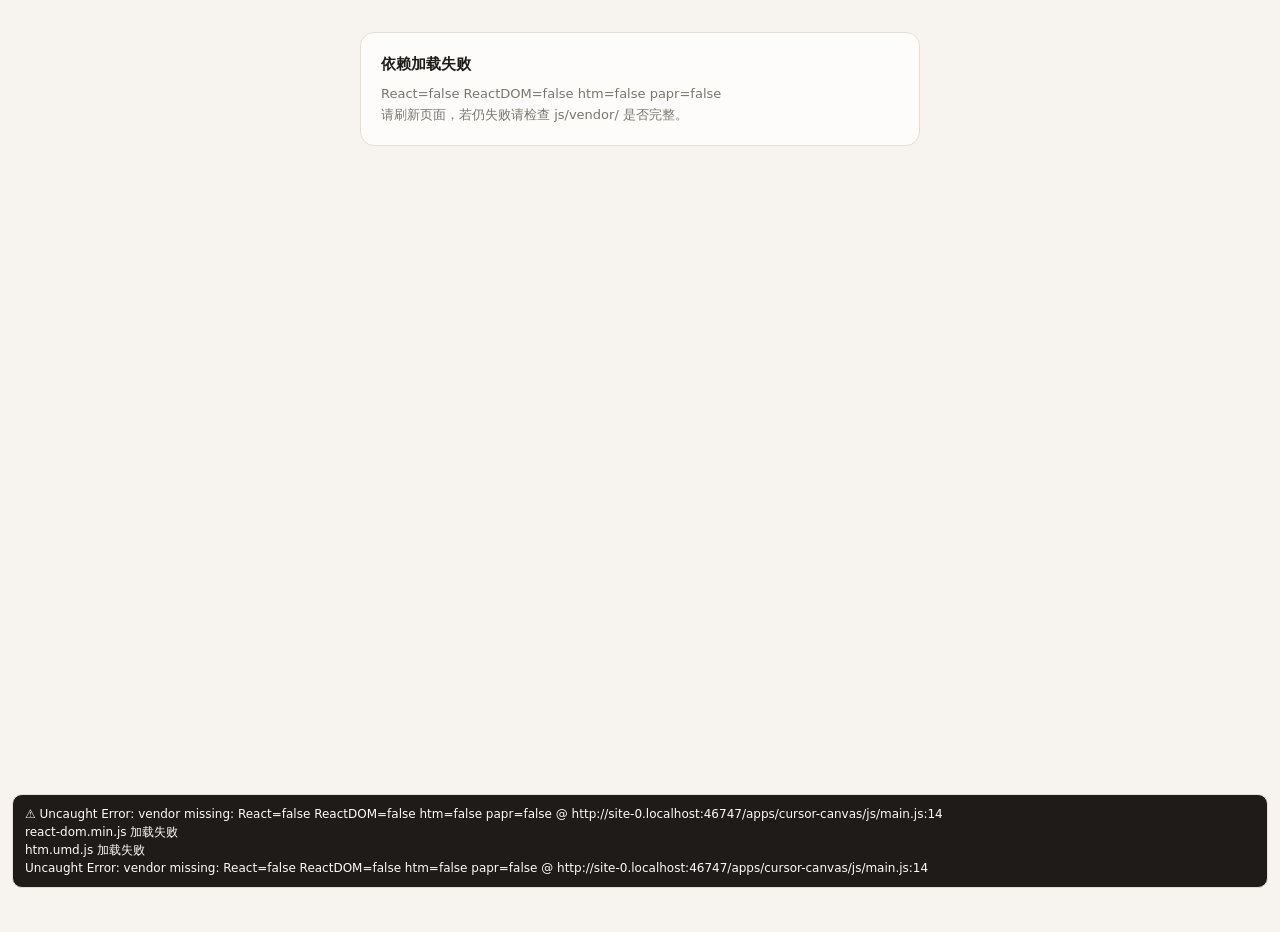
==== apps/cursor-canvas/index.html @ 26905795 "update" ====
<!doctype html>
<html lang="zh-CN">
<head>
<meta charset="utf-8" />
<meta name="viewport" content="width=device-width,initial-scale=1" />
<title>看板</title>
<script>
// 主题同步：尽早执行，避免白闪；同步宿主 data-mode / prefers-color-scheme / postMessage
(function(){
  function apply(mode){
    if(mode!=='dark' && mode!=='light') mode = window.matchMedia('(prefers-color-scheme: dark)').matches ? 'dark' : 'light';
    document.documentElement.setAttribute('data-mode', mode);
    try{ document.documentElement.style.colorScheme = mode; }catch{}
  }
  function detect(){
    try{
      var p = window.parent;
      if(p && p!==window){
        var pd = p.document;
        var m = pd.documentElement.getAttribute('data-mode') || pd.documentElement.getAttribute('data-theme') || pd.body?.getAttribute('data-mode');
        if(m==='dark'||m==='light') return m;
        if(pd.documentElement.classList.contains('dark') || pd.body?.classList.contains('dark')) return 'dark';
        if(pd.documentElement.classList.contains('light')) return 'light';
      }
    }catch(e){}
    var own = document.documentElement.getAttribute('data-mode');
    if(own==='dark'||own==='light') return own;
    return window.matchMedia('(prefers-color-scheme: dark)').matches ? 'dark' : 'light';
  }
  apply(detect());
  try{
    var mq = window.matchMedia('(prefers-color-scheme: dark)');
    var onMq = function(e){ 
      try{
        var p = window.parent;
        if(p && p!==window){
          var m = p.document.documentElement.getAttribute('data-mode');
          if(m==='dark'||m==='light') return;
        }
      }catch(e2){}
      apply(e.matches?'dark':'light'); 
    };
    mq.addEventListener ? mq.addEventListener('change', onMq) : mq.addListener(onMq);
  }catch(e){}
  try{
    var p = window.parent;
    if(p && p!==window){
      var target = p.document.documentElement;
      var obs = new MutationObserver(function(){ apply(detect()); });
      obs.observe(target, {attributes:true, attributeFilter:['data-mode','data-theme','class']});
      if(p.document.body) obs.observe(p.document.body, {attributes:true, attributeFilter:['class','data-mode']});
    }
  }catch(e){}
  window.addEventListener('message', function(e){
    var d=e.data;
    if(!d) return;
    var mode = d.mode || d.theme || d['data-mode'] || (d.type==='theme' && d.value);
    if(mode==='dark'||mode==='light') apply(mode);
    if(typeof d==='string' && (d==='dark'||d==='light')) apply(d);
  });
  var last = document.documentElement.getAttribute('data-mode');
  setInterval(function(){
    var cur = detect();
    if(cur!==last){ last=cur; apply(cur); }
  }, 1000);
  // 暴露给 main.js 复用
  window.__applyTheme = apply;
  window.__detectTheme = detect;
})();
</script>
<link rel="stylesheet" href="css/theme.css" />
<style>
  /* 兜底：即使 theme.css 加载失败也能看见，且跟随主题 */
  :root{ --bg:#f7f4ef; --panel:#fdfcfa; --line:#e8ddd0; --fg:#1e1b18; --muted:#7a7570; --accent:#1e1b18; --accent-fg:#fdfcfa; }
  @media (prefers-color-scheme: dark){
    :root{ --bg:#0a0a0c; --panel:#17171a; --line:#232326; --fg:#f4f4f5; --muted:#9a9aa3; --accent:#ffffff; --accent-fg:#0a0a0c; }
  }
  html[data-mode="light"]{ --bg:#f7f4ef; --panel:#fdfcfa; --line:#e8ddd0; --fg:#1e1b18; --muted:#7a7570; --accent:#1e1b18; --accent-fg:#fdfcfa; }
  html[data-mode="dark"]{ --bg:#0a0a0c; --panel:#17171a; --line:#232326; --fg:#f4f4f5; --muted:#9a9aa3; --accent:#ffffff; --accent-fg:#0a0a0c; }
  html,body{margin:0;height:100%;font-family:system-ui,-apple-system,Segoe UI,Roboto,Helvetica,Arial;background:var(--bg);color:var(--fg)}
  #root{min-height:100vh}
  #boot{max-width:560px;margin:40px auto;padding:20px;border:1px solid var(--line);border-radius:14px;background:var(--panel);color:var(--fg)}
  #boot h2{margin:0 0 6px;font-size:15px;color:var(--fg)}
  #boot p{margin:0;color:var(--muted);font-size:13px;line-height:1.6}
  #boot code{font-size:11px;background:var(--panel);border:1px solid var(--line);padding:1px 5px;border-radius:6px;color:var(--fg)}
  #err{position:fixed;left:12px;right:12px;bottom:12px;background:var(--accent);color:var(--accent-fg);padding:10px 12px;border-radius:10px;font-size:12px;line-height:1.5;display:none;z-index:99;white-space:pre-wrap;word-break:break-all;border:1px solid var(--line)}
  #err.show{display:block}
</style>
<script>
  window.__bootErrors=[];
  window.addEventListener('error', function(e){
    var msg = (e.message||'error') + (e.filename? ' @ '+e.filename+':'+e.lineno:'');
    window.__bootErrors.push(msg);
    var el=document.getElementById('err');
    if(el){ el.textContent='⚠ '+msg+'\n'+window.__bootErrors.slice(-3).join('\n'); el.className='show'; }
  });
  window.addEventListener('unhandledrejection', function(e){
    var msg = (e.reason && e.reason.message) ? e.reason.message : String(e.reason||'promise rejection');
    window.__bootErrors.push(msg);
    var el=document.getElementById('err');
    if(el){ el.textContent='⚠ '+msg; el.className='show'; }
  });
</script>
<script src="js/vendor/react.min.js" onerror="window.__bootErrors.push('react.min.js 加载失败');document.getElementById('err').textContent='react.min.js 加载失败';document.getElementById('err').className='show'"></script>
<script src="js/vendor/react-dom.min.js" onerror="window.__bootErrors.push('react-dom.min.js 加载失败')"></script>
<script src="js/vendor/htm.umd.js" onerror="window.__bootErrors.push('htm.umd.js 加载失败')"></script>
</head>
<body>
<div id="root"><div id="boot"><h2>▦ 看板 加载中…</h2><p>若一直停留在此，说明脚本未执行。请按 <code>⌘+Shift+P</code> 打开控制台查看错误，或点右上角“查看历史”。</p><p style="margin-top:10px;color:var(--muted);font-size:12px">数据已在 sqlite（<code>board:history</code> / <code>inbox:board</code>），刷新后应自动恢复并跟随系统深浅。</p></div></div>
<div id="err"></div>
<script type="module" src="js/main.js"></script>
<script>
  setTimeout(function(){
    var boot=document.getElementById('boot');
    var err=document.getElementById('err');
    if(boot && boot.parentNode && document.getElementById('root').contains(boot)){
      if(!window.__reactMounted){
        err.textContent='⚠ React 未挂载（'+(window.__bootErrors.join('; ')||'未知原因')+'）\n已尝试 plain 渲染，若仍空白请截图此条。';
        err.className='show';
        if(window.__plainRender) try{ window.__plainRender(); }catch(e){ err.textContent+='\nplain 失败: '+e.message; }
      }
    }
  }, 3000);
</script>
</body>
</html>
---- apps/cursor-canvas/css/theme.css ----
*{box-sizing:border-box}
html{color-scheme:light dark;transition:background .2s,color .2s}
html,body{height:100%;margin:0}
html,html[data-mode="light"],html[data-theme="light"],html:not([data-mode]):not([data-theme]){
  --bg:#f7f4ef;--bg-2:#efe9df;--panel:#fdfcfa;--panel-2:#fbf6f0;--panel-3:#efe6d6;
  --fg:#1e1b18;--muted:#7a7570;--muted-2:#9e9993;--muted-3:#c4bfb8;
  --line:#e8ddd0;--line-strong:#ddd2c0;--line-2:#efe8dc;
  --accent:#1e1b18;--accent-fg:#fdfcfa;
  --ok:#0e9f6e;--warn:#b7791f;--danger:#e5484d;
  --r:10px;--r-lg:14px;--r-sm:8px;
  --shadow:0 1px 2px rgba(30,27,24,.06);
  --shadow-lg:0 4px 24px rgba(30,27,24,.08),0 1px 3px rgba(30,27,24,.06);
}
html[data-mode="dark"]{
  --bg:#0a0a0c;--bg-2:#121214;--panel:#17171a;--panel-2:#1e1e22;--panel-3:#252529;
  --fg:#f4f4f5;--muted:#9a9aa3;--muted-2:#71717a;--muted-3:#52525b;
  --line:#232326;--line-strong:#2a2a2e;--line-2:#1c1c1f;
  --accent:#ffffff;--accent-fg:#0a0a0c;
  --shadow:0 1px 2px rgba(0,0,0,.2);
  --shadow-lg:0 8px 32px rgba(0,0,0,.4);
}
@media (prefers-color-scheme: dark){
  html:not([data-mode]){
    --bg:#0a0a0c;--bg-2:#121214;--panel:#17171a;--panel-2:#1e1e22;--panel-3:#252529;
    --fg:#f4f4f5;--muted:#9a9aa3;--muted-2:#71717a;--muted-3:#52525b;
    --line:#232326;--line-strong:#2a2a2e;--line-2:#1c1c1f;
    --accent:#ffffff;--accent-fg:#0a0a0c;
    --shadow:0 1px 2px rgba(0,0,0,.2);
    --shadow-lg:0 8px 32px rgba(0,0,0,.4);
  }
}
html{scrollbar-color:var(--line-strong) transparent}
body{
  font-family:ui-sans-system,system-ui,-apple-system,BlinkMacSystemFont,"Segoe UI",Roboto,"Helvetica Neue",Arial;
  background:var(--bg);color:var(--fg);
  -webkit-font-smoothing:antialiased;overflow:hidden;font-size:13px;line-height:1.5;
}
button{font:inherit}
code{font-family:ui-monospace,SFMono-Regular,Menlo,Monaco,Consolas,monospace}
.mono{font-family:ui-monospace,SFMono-Regular,Menlo,Monaco,Consolas,monospace}

/* shell */
.app{height:100vh;display:flex;flex-direction:column;min-height:0;background:var(--bg)}
.topbar{
  height:44px;min-height:44px;display:flex;align-items:center;justify-content:space-between;
  gap:10px;padding:0 14px;border-bottom:1px solid var(--line);background:var(--panel);
}
.brand{display:flex;align-items:center;gap:10px;min-width:0}
.mark{
  width:26px;height:26px;border-radius:7px;display:grid;place-items:center;
  background:var(--accent);color:var(--accent-fg);font-weight:800;font-size:12px;flex:0 0 auto;
}
.brand-text{min-width:0;flex:1}
.title{font-weight:700;font-size:13.5px;letter-spacing:-.02em;line-height:1.1;white-space:nowrap;overflow:hidden;text-overflow:ellipsis}
.sub{font-size:11px;color:var(--muted);margin-top:1px;white-space:nowrap;overflow:hidden;text-overflow:ellipsis}
.actions{display:flex;align-items:center;gap:6px;flex:0 0 auto}
.btn{
  appearance:none;border:1px solid var(--line);background:var(--panel);color:var(--fg);
  padding:5px 10px;border-radius:8px;font-size:12px;font-weight:600;cursor:pointer;
  display:inline-flex;align-items:center;gap:6px;transition:all .15s;white-space:nowrap;line-height:1;
}
.btn:hover{border-color:var(--line-strong);background:var(--panel-2)}
.btn:active{transform:scale(.98)}
.btn.primary{background:var(--accent);color:var(--accent-fg);border-color:var(--accent)}
.btn.primary:hover{opacity:.9}
.btn.ghost{background:transparent;border-color:transparent;color:var(--muted)}
.btn.ghost:hover{background:var(--panel-2);color:var(--fg);border-color:var(--line)}
.btn.icon{width:28px;height:28px;padding:0;justify-content:center;border-radius:8px}
.btn.sm{padding:4px 8px;font-size:11px;border-radius:7px}
.btn.danger{color:var(--danger);border-color:color-mix(in srgb,var(--danger) 18%,var(--line))}
.btn.danger:hover{background:color-mix(in srgb,var(--danger) 7%,var(--panel));border-color:var(--danger)}
.badge{
  font-size:10px;letter-spacing:.05em;font-weight:700;padding:3px 7px;border-radius:999px;
  background:var(--panel-2);border:1px solid var(--line);color:var(--muted);line-height:1;
}

/* stage */
.stage{flex:1;min-height:0;overflow:auto;background:var(--bg)}
.stage::-webkit-scrollbar{width:6px;height:6px}
.stage::-webkit-scrollbar-thumb{background:var(--line-strong);border-radius:999px}
.canvas{max-width:860px;margin:0 auto;padding:20px 16px 32px;display:flex;flex-direction:column;gap:14px}

/* board head */
.board-head{padding:16px 0 8px;border-bottom:1px solid var(--line-2);margin-bottom:4px}
.board-head h1{margin:0;font-size:20px;font-weight:800;letter-spacing:-.03em;line-height:1.2}
.board-head p{margin:6px 0 0;color:var(--muted);font-size:13px;line-height:1.5;max-width:60ch}
.board-meta{display:flex;align-items:center;gap:8px;margin-top:10px;flex-wrap:wrap}
.meta-tag{font-size:11px;padding:3px 8px;border-radius:999px;background:var(--panel-2);border:1px solid var(--line);color:var(--muted);font-weight:600}

/* empty */
.empty{
  max-width:520px;margin:48px auto;padding:28px 24px;text-align:center;
  background:var(--panel);border:1px solid var(--line);border-radius:16px;
}
.empty .mark{margin:0 auto}
.empty h2{margin:14px 0 6px;font-size:15px;letter-spacing:-.02em;font-weight:800}
.empty p{margin:0;color:var(--muted);font-size:13px;line-height:1.6}
.empty code{background:var(--panel-2);border:1px solid var(--line);padding:1px 5px;border-radius:5px;font-size:11px}
.hint{margin-top:16px;padding:10px 12px;background:var(--bg-2);border:1px solid var(--line);border-radius:10px;font-size:12px;color:var(--muted);text-align:left;line-height:1.6}

/* blocks */
.block{background:var(--panel);border:1px solid var(--line);border-radius:12px;overflow:hidden;animation:blockIn .22s ease}
@keyframes blockIn{from{opacity:0;transform:translateY(6px)}to{opacity:1;transform:translateY(0)}}
.block-head{padding:11px 14px 10px;display:flex;align-items:center;justify-content:space-between;gap:10px;border-bottom:1px solid var(--line-2)}
.block-title{font-weight:700;font-size:12.5px;letter-spacing:-.015em}
.block-sub{font-size:11px;color:var(--muted);font-weight:500}
.block-body{padding:12px 14px}
.caption{margin-top:10px;font-size:11px;color:var(--muted);line-height:1.5;border-top:1px dashed var(--line);padding-top:8px}

/* stats */
.stats{display:grid;grid-template-columns:repeat(auto-fit,minmax(150px,1fr));gap:10px}
.stat{background:var(--panel);border:1px solid var(--line);border-radius:12px;padding:14px}
.stat-label{font-size:10px;font-weight:700;letter-spacing:.06em;color:var(--muted);text-transform:uppercase}
.stat-value{font-size:24px;font-weight:800;letter-spacing:-.04em;margin-top:6px;line-height:1;font-variant-numeric:tabular-nums}
.stat-delta{margin-top:8px;font-size:11px;font-weight:600;display:inline-flex;align-items:center;gap:4px;padding:3px 7px;border-radius:999px;background:var(--bg-2);border:1px solid var(--line)}
.stat-delta.up{color:var(--ok);background:color-mix(in srgb,var(--ok) 8%,var(--bg-2));border-color:color-mix(in srgb,var(--ok) 14%,var(--line))}
.stat-delta.down{color:var(--danger);background:color-mix(in srgb,var(--danger) 8%,var(--bg-2));border-color:color-mix(in srgb,var(--danger) 14%,var(--line))}

/* table */
.table-wrap{overflow:auto;border:1px solid var(--line);border-radius:9px}
table{width:100%;border-collapse:collapse;font-size:13px}
th{text-align:left;font-size:10.5px;letter-spacing:.06em;text-transform:uppercase;color:var(--muted);background:var(--bg-2);padding:8px 10px;border-bottom:1px solid var(--line);white-space:nowrap;font-weight:700}
td{padding:8px 10px;border-bottom:1px solid var(--line-2);vertical-align:top;line-height:1.45}
tr:last-child td{border-bottom:none}
tr:hover td{background:var(--bg-2)}
.badge-cell{display:inline-flex;padding:2px 7px;border-radius:999px;font-size:11px;font-weight:650;background:var(--panel-2);border:1px solid var(--line);color:var(--muted);line-height:1.4}
.badge-cell.ok{color:var(--ok);border-color:color-mix(in srgb,var(--ok) 18%,var(--line));background:color-mix(in srgb,var(--ok) 8%,var(--panel-2))}
.badge-cell.warn{color:var(--warn);border-color:color-mix(in srgb,var(--warn) 18%,var(--line));background:color-mix(in srgb,var(--warn) 8%,var(--panel-2))}

/* chart */
.legend{display:flex;gap:12px;flex-wrap:wrap;margin-top:10px}
.legend-item{display:inline-flex;align-items:center;gap:6px;font-size:11px;color:var(--muted);font-weight:600}
.legend-dot{width:8px;height:8px;border-radius:50%}

/* diagram */
.diagram{width:100%;overflow:auto}
.diagram-svg{width:100%;height:auto;min-height:160px}
.node-rect{fill:var(--panel);stroke:var(--line-strong);stroke-width:1.1}
.node-rect.selected{stroke:var(--accent);stroke-width:1.6;fill:var(--bg-2)}
.edge{stroke:var(--line-strong);stroke-width:1.5;fill:none}
.edge.dashed{stroke-dasharray:5 5}
.edge-label{font-size:10px;font-weight:600;fill:var(--muted);paint-order:stroke;stroke:var(--panel);stroke-width:3px}

/* diff */
.diff{border:1px solid var(--line);border-radius:9px;overflow:hidden;background:var(--panel)}
.diff-body{overflow:auto;max-height:320px}
.diff-line{display:flex;gap:0;font-family:ui-monospace,SFMono-Regular,Menlo,Monaco,Consolas,monospace;font-size:12px;line-height:1.6}
.diff-gutter{width:32px;flex:0 0 32px;text-align:center;padding:0;color:var(--muted-2);background:var(--bg-2);border-right:1px solid var(--line);user-select:none;font-size:11px}
.diff-code{flex:1;padding:0 10px;white-space:pre;overflow:hidden;text-overflow:ellipsis}
.diff-line.add{background:color-mix(in srgb,var(--ok) 7%,transparent)}
.diff-line.del{background:color-mix(in srgb,var(--danger) 7%,transparent)}
.diff-line.add .diff-gutter{background:color-mix(in srgb,var(--ok) 12%,var(--bg-2));color:var(--ok);font-weight:700}
.diff-line.del .diff-gutter{background:color-mix(in srgb,var(--danger) 12%,var(--bg-2));color:var(--danger);font-weight:700}

/* todo */
.todo{display:flex;flex-direction:column;gap:7px}
.todo-item{display:flex;align-items:flex-start;gap:10px;padding:9px 11px;background:var(--bg-2);border:1px solid var(--line);border-radius:9px}
.todo-item.done{opacity:.7}
.todo-check{width:18px;height:18px;border-radius:6px;border:1.5px solid var(--line-strong);display:grid;place-items:center;flex:0 0 18px;margin-top:1px;background:var(--panel);font-size:11px;font-weight:800;cursor:pointer}
.todo-check.done{background:var(--accent);border-color:var(--accent);color:var(--accent-fg)}
.todo-text{flex:1;min-width:0}
.todo-title{font-size:13px;font-weight:600;line-height:1.4}
.todo-title.done{color:var(--muted);text-decoration:line-through}
.todo-meta{font-size:11px;color:var(--muted);margin-top:2px}
.progress{height:5px;background:var(--panel-3);border-radius:999px;overflow:hidden;border:1px solid var(--line)}
.progress-bar{height:100%;background:var(--accent);border-radius:999px;transition:width .4s ease}

/* prose */
.prose{font-size:13px;line-height:1.65;color:var(--fg)}
.prose p{margin:8px 0}
.prose h3{margin:14px 0 6px;font-size:13px;letter-spacing:-.015em;font-weight:700}
.prose code{background:var(--panel-2);border:1px solid var(--line);padding:1px 5px;border-radius:5px;font-size:12px}
.prose pre{background:var(--bg-2);border:1px solid var(--line);border-radius:9px;padding:10px 12px;overflow:auto;font-size:12px;line-height:1.6}
.callout{padding:10px 12px;border-radius:9px;border:1px solid var(--line);background:var(--bg-2);font-size:12.5px;line-height:1.6;display:flex;gap:8px}
.callout.tone-info{border-color:color-mix(in srgb,#3b82f6 14%,var(--line));background:color-mix(in srgb,#3b82f6 5%,var(--bg-2))}
.callout.tone-warn{border-color:color-mix(in srgb,var(--warn) 14%,var(--line));background:color-mix(in srgb,var(--warn) 5%,var(--bg-2))}
.callout.tone-ok{border-color:color-mix(in srgb,var(--ok) 14%,var(--line));background:color-mix(in srgb,var(--ok) 5%,var(--bg-2))}
.columns{display:grid;gap:12px}
.columns.c2{grid-template-columns:1fr 1fr}
.columns.c3{grid-template-columns:1fr 1fr 1fr}
@media (max-width:720px){
  .columns.c2,.columns.c3{grid-template-columns:1fr}
  .stats{grid-template-columns:1fr 1fr}
  .canvas{padding:16px 12px 24px}
}

/* statusbar */
.statusbar{
  height:26px;min-height:26px;display:flex;align-items:center;justify-content:space-between;
  gap:10px;padding:0 12px;border-top:1px solid var(--line-2);background:var(--bg-2);
  font-size:11px;color:var(--muted);white-space:nowrap;overflow:hidden;
}
.toast{
  position:fixed;left:50%;bottom:32px;transform:translateX(-50%);
  background:var(--accent);color:var(--accent-fg);padding:8px 14px;border-radius:999px;
  font-size:12px;font-weight:650;box-shadow:var(--shadow-lg);z-index:20;animation:toastIn .2s ease;
}
@keyframes toastIn{from{transform:translateX(-50%) translateY(8px);opacity:0}to{transform:translateX(-50%) translateY(0);opacity:1}}

/* dialog / history */
dialog{
  border:1px solid var(--line);background:var(--panel);color:var(--fg);
  border-radius:14px;box-shadow:var(--shadow-lg);padding:0;width:min(640px,92vw);max-height:80vh;overflow:hidden;
}
dialog::backdrop{background:rgba(10,10,11,.24);backdrop-filter:blur(8px)}
.dlg-head{padding:14px 16px;display:flex;align-items:center;justify-content:space-between;border-bottom:1px solid var(--line)}
.dlg-head h3{margin:0;font-size:14px;letter-spacing:-.02em;font-weight:700}
.dlg-body{padding:0;overflow:auto;max-height:60vh}
.dlg-foot{padding:10px 16px;border-top:1px solid var(--line-2);display:flex;align-items:center;justify-content:space-between;gap:8px;background:var(--bg-2)}
.hlist{padding:10px 12px;display:flex;flex-direction:column;gap:8px}
.hrow{
  display:flex;align-items:center;gap:10px;padding:10px 12px;
  border:1px solid var(--line);border-radius:10px;background:var(--bg-2);
  transition:all .15s;
}
.hrow:hover{border-color:var(--line-strong);background:var(--panel)}
.hrow.active{outline:2px solid var(--accent);outline-offset:1px}
.hrow-main{flex:1;min-width:0;cursor:pointer}
.hrow-title{font-weight:700;font-size:12.5px;white-space:nowrap;overflow:hidden;text-overflow:ellipsis}
.hrow-meta{font-size:11px;color:var(--muted);margin-top:2px;display:flex;gap:8px;align-items:center}
.hrow-actions{display:flex;align-items:center;gap:6px;flex:0 0 auto}
.empty-hist{padding:32px 16px;text-align:center;color:var(--muted);font-size:13px;line-height:1.6}
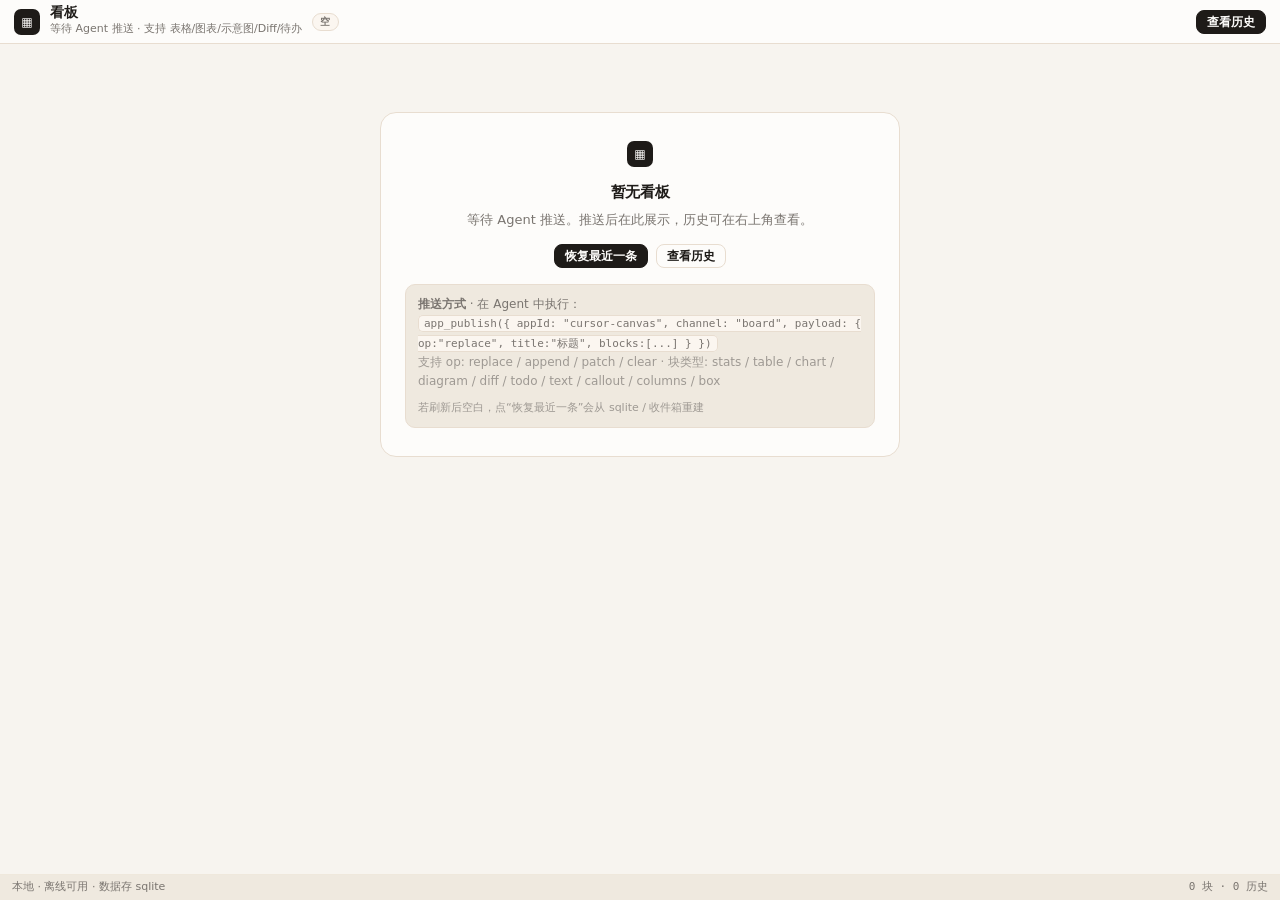
==== commit f6cfa885: "update" ====
--- a/apps/cursor-canvas/index.html
+++ b/apps/cursor-canvas/index.html
@@ -5,7 +5,7 @@
 <meta name="viewport" content="width=device-width,initial-scale=1" />
 <title>看板</title>
 <script>
-// 主题同步：尽早执行，避免白闪；同步宿主 data-mode / prefers-color-scheme / postMessage
+// 主题同步：尽早执行，避免白闪；同步宿主 data-mode / prefers-color-scheme / postMessage / papr-theme-change
 (function(){
   function apply(mode){
     if(mode!=='dark' && mode!=='light') mode = window.matchMedia('(prefers-color-scheme: dark)').matches ? 'dark' : 'light';
@@ -58,19 +58,21 @@
     if(mode==='dark'||mode==='light') apply(mode);
     if(typeof d==='string' && (d==='dark'||d==='light')) apply(d);
   });
+  window.addEventListener('papr-theme-change', function(e){
+    var m = e && e.detail && e.detail.mode;
+    if(m==='dark'||m==='light') apply(m);
+  });
   var last = document.documentElement.getAttribute('data-mode');
   setInterval(function(){
     var cur = detect();
     if(cur!==last){ last=cur; apply(cur); }
   }, 1000);
-  // 暴露给 main.js 复用
   window.__applyTheme = apply;
   window.__detectTheme = detect;
 })();
 </script>
 <link rel="stylesheet" href="css/theme.css" />
 <style>
-  /* 兜底：即使 theme.css 加载失败也能看见，且跟随主题 */
   :root{ --bg:#f7f4ef; --panel:#fdfcfa; --line:#e8ddd0; --fg:#1e1b18; --muted:#7a7570; --accent:#1e1b18; --accent-fg:#fdfcfa; }
   @media (prefers-color-scheme: dark){
     :root{ --bg:#0a0a0c; --panel:#17171a; --line:#232326; --fg:#f4f4f5; --muted:#9a9aa3; --accent:#ffffff; --accent-fg:#0a0a0c; }
@@ -101,26 +103,10 @@
     if(el){ el.textContent='⚠ '+msg; el.className='show'; }
   });
 </script>
-<script src="js/vendor/react.min.js" onerror="window.__bootErrors.push('react.min.js 加载失败');document.getElementById('err').textContent='react.min.js 加载失败';document.getElementById('err').className='show'"></script>
-<script src="js/vendor/react-dom.min.js" onerror="window.__bootErrors.push('react-dom.min.js 加载失败')"></script>
-<script src="js/vendor/htm.umd.js" onerror="window.__bootErrors.push('htm.umd.js 加载失败')"></script>
 </head>
 <body>
-<div id="root"><div id="boot"><h2>▦ 看板 加载中…</h2><p>若一直停留在此，说明脚本未执行。请按 <code>⌘+Shift+P</code> 打开控制台查看错误，或点右上角“查看历史”。</p><p style="margin-top:10px;color:var(--muted);font-size:12px">数据已在 sqlite（<code>board:history</code> / <code>inbox:board</code>），刷新后应自动恢复并跟随系统深浅。</p></div></div>
+<div id="root"><div id="boot"><h2>▦ 看板 加载中…</h2><p>正在连接本地 SQLite 存储…</p></div></div>
 <div id="err"></div>
-<script type="module" src="js/main.js"></script>
-<script>
-  setTimeout(function(){
-    var boot=document.getElementById('boot');
-    var err=document.getElementById('err');
-    if(boot && boot.parentNode && document.getElementById('root').contains(boot)){
-      if(!window.__reactMounted){
-        err.textContent='⚠ React 未挂载（'+(window.__bootErrors.join('; ')||'未知原因')+'）\n已尝试 plain 渲染，若仍空白请截图此条。';
-        err.className='show';
-        if(window.__plainRender) try{ window.__plainRender(); }catch(e){ err.textContent+='\nplain 失败: '+e.message; }
-      }
-    }
-  }, 3000);
-</script>
+<script src="js/main.js"></script>
 </body>
 </html>
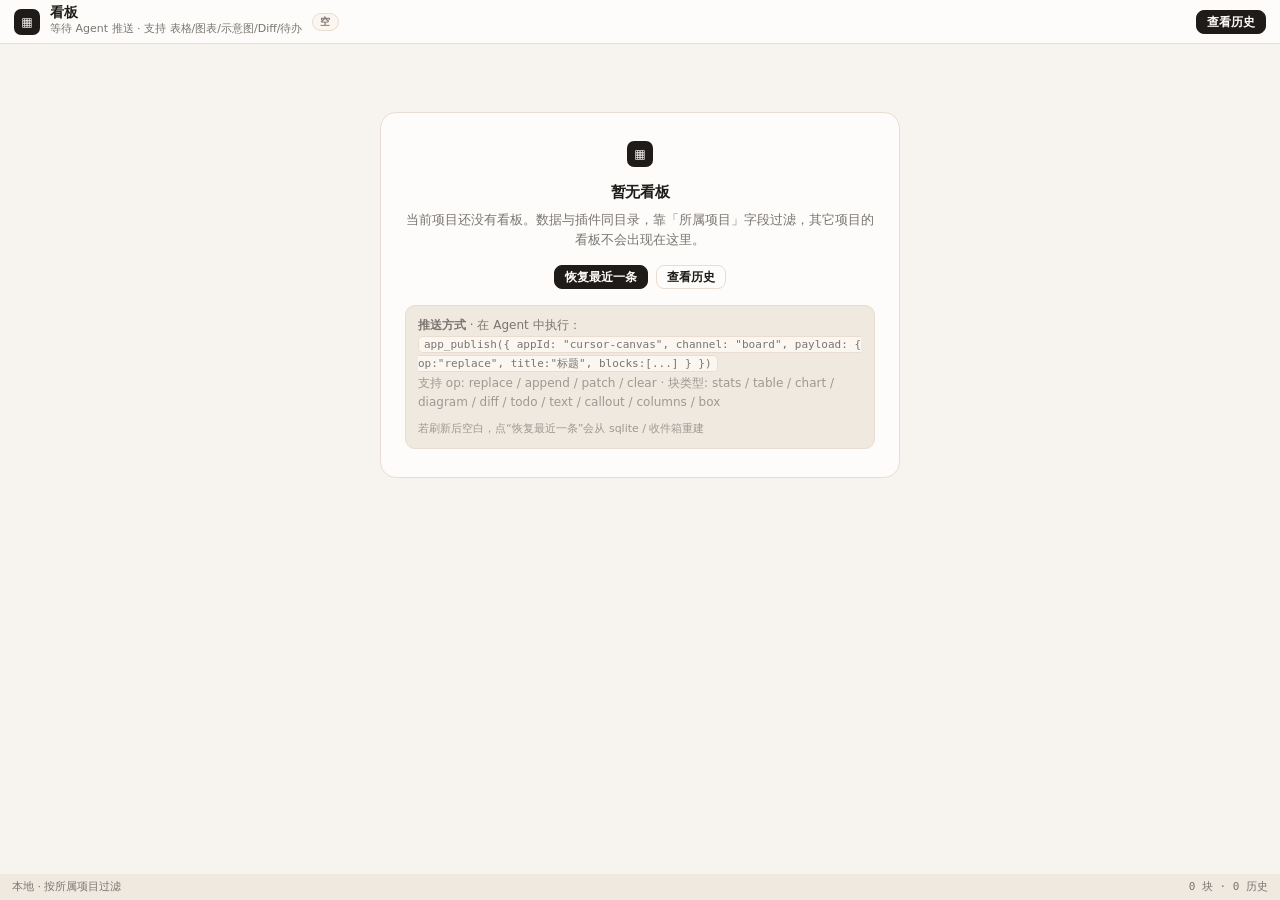
==== commit 6badb07b: "update" ====
--- a/apps/cursor-canvas/index.html
+++ b/apps/cursor-canvas/index.html
@@ -107,6 +107,7 @@
 <body>
 <div id="root"><div id="boot"><h2>▦ 看板 加载中…</h2><p>正在连接本地 SQLite 存储…</p></div></div>
 <div id="err"></div>
+<script src="js/projectScope.js"></script>
 <script src="js/main.js"></script>
 </body>
 </html>
